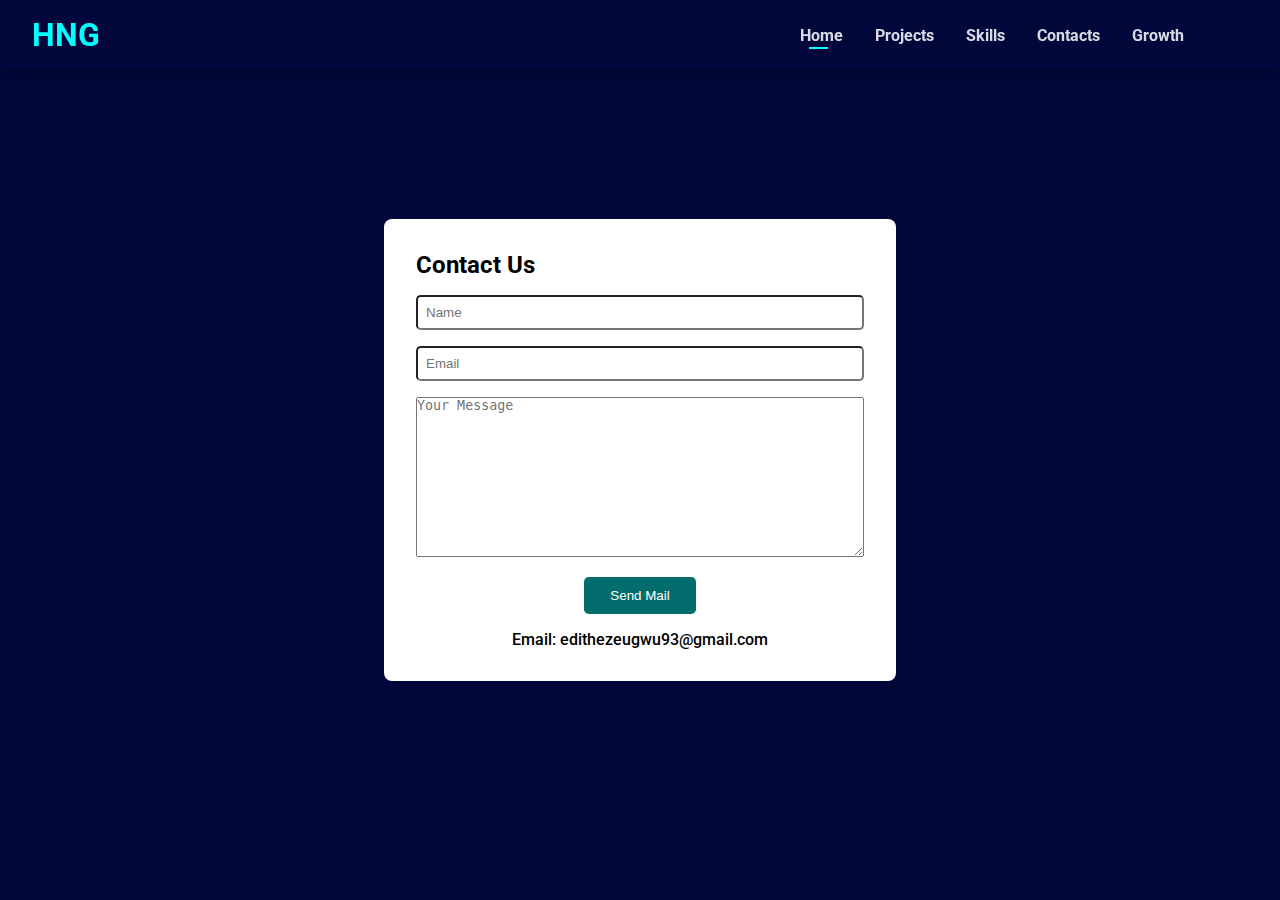
==== contacts.html @ 2c31228f "first commit" ====
<!DOCTYPE html>
<html lang="en">
  <head>
    <meta charset="UTF-8" />
    <meta name="viewport" content="width=device-width, initial-scale=1.0" />
    <link rel="stylesheet" href="style.css" />
    <link rel="preconnect" href="https://fonts.googleapis.com" />
    <link rel="preconnect" href="https://fonts.gstatic.com" crossorigin />
    <link
      href="https://fonts.googleapis.com/css2?family=Roboto:ital,wght@0,100;0,300;0,400;0,500;0,700;0,900;1,100;1,300;1,400;1,500;1,700;1,900&display=swap"
      rel="stylesheet"
    />
    <link
      rel="stylesheet"
      href="https://cdnjs.cloudflare.com/ajax/libs/font-awesome/6.6.0/css/all.min.css"
      integrity="sha512-Kc323vGBEqzTmouAECnVceyQqyqdsSiqLQISBL29aUW4U/M7pSPA/gEUZQqv1cwx4OnYxTxve5UMg5GT6L4JJg=="
      crossorigin="anonymous"
      referrerpolicy="no-referrer"
    />
    <title>Document</title>
  </head>
  <body>
    <section class="section1">
      <div class="logo">
        <h1>HNG</h1>
      </div>
      <div>
        <ul class="links">
          <li><a class="active" href="index.html">Home</a></li>
          <li><a href="project.html">Projects</a></li>
          <li><a href="skills.html">Skills</a></li>
          <li><a href="contacts.html">Contacts</a></li>
          <li><a href="">Growth</a></li>
        <a href="#" id="close"><i class="fa-solid fa-xmark close" ></i></a>
        </ul>
        <div class="mobile">
          <i class="fa-solid fa-bars"></i>
        </div>
      </div>
    </section>

    <section id="contacts">
      <form action="">
        <h2>Contact Us</h2>
        <input type="text" placeholder="Name" />
        <input type="email" placeholder="Email" />

        <textarea name="" placeholder="Your Message" id=""></textarea>

        <button>Send Mail</button>
        <p> Email: edithezeugwu93@gmail.com</p>
      </form>
    </section>
  </body>
</html>
---- style.css ----
* {
  padding: 0;
  margin: 0;
  box-sizing: border-box;
}
body {
  width: 100%;
  font-family: "Roboto", sans-serif;
  background: rgb(1, 7, 59);
}

.section1 {
  width: 100%;
  display: flex;
  align-items: center;
  justify-content: space-between;
  position: fixed;
  top: 0;
  box-shadow: 0 3px 12px rgba(0, 0, 0, 0.3);
  padding: 1rem 2rem;
  background-color: rgb(1, 7, 59);
}

.logo h1 {
  color: aqua;
  font-size: 2rem;
}

.links {
  width: 100%;
  max-width: 40%;
  display: flex;
  justify-content: space-between;
  padding-right: 3rem;
}

#close {
  display: none;
}

.mobile {
  display: none;
}

.links li {
  list-style-type: none;
  padding: 0 1rem;
  cursor: pointer;
  position: relative;
}

.links li a:hover {
  color: aqua;
}

.links li a {
  text-decoration: none;
  color: rgba(255, 255, 255, 0.856);
  font-weight: bold;
}

.links li a.active::after,
.links li a:hover::after {
  content: "";
  width: 25%;
  height: 2px;
  background: aqua;
  position: absolute;
  bottom: -4px;
  left: 25px;
}

/* Hero Page */

#hero-page {
  width: 100%;
  padding: 2rem 5rem 0 5rem;
  background: rgb(1, 7, 59);
}

#hero-page div {
  width: 100%;
  display: flex;
  align-items: center;
}

#hero-page .heroImg {
  width: 70%;
  padding-top: 5rem;
}

#hero-page .heroImg > img {
  width: 100%;
  height: 37rem;
  object-fit: contain;
}

#hero-page .heroInfo {
  width: 100%;
  color: #fff;
  display: flex;
  align-items: flex-start;
  justify-content: center;
  flex-direction: column;
}

#hero-page .heroInfo h1 {
  font-size: 2rem;
  line-height: 1.5;
  margin-bottom: 0.9rem;
}

#hero-page .heroInfo h2 {
  font-size: 1.3rem;
  opacity: 0.8rem;
  line-height: 1.5;
  color: rgb(230, 225, 225);
}

#hero-page .heroInfo p {
  color: rgb(172, 166, 166);
  line-height: 1.7;
}

/* Project Page */
#projects {
  width: 100%;
  display: flex;
  align-items: center;
  justify-content: center;
  padding: 2rem 3rem;
  margin-top: 10rem;
}

#projects .projects-card {
  width: 70%;
  display: flex;
  align-items: center;
  justify-content: space-between;
}

.project-card1 {
  width: 45%;
  height: 20rem;
  padding: 2rem;
  background: #fff;
  border-radius: 0.5rem;
}

.project-card1 h2 {
  margin-bottom: 1rem;
}

.project-card1 p {
  line-height: 1.5rem;
}


/* Skill section */

#skills {
  width: 100%;
  max-width: 70%;
  margin: 0 auto;
  padding: 4rem 3rem;
  display: flex;
  align-items: center;
  justify-content: space-between;
}

#skills img {
  width: 60%;
  height: 40rem;
  margin-top: 2rem;
  object-fit: cover;
}

#skills .skill1 h1 {
    color: #fff;
    font-size: 3rem;
    margin-bottom: 1rem;
}

#skills .skill1:first-child{
    margin-bottom: 3rem;
}

#skills .skill1 li {
    color: rgb(172, 166, 166);
    line-height: 1.5;
}


/* Contacts */

#contacts {
    width: 40%;
    margin: 0 auto;
    height: 100vh;
    display: flex;
    align-items: center;
    justify-content: center;
}

#contacts form {
    width: 100%;
    padding: 2rem;
    background: #fff;
    border-radius: 0.5rem;
}

#contacts form h2 {
    margin-bottom: 1rem;
}

#contacts form input{
    width: 100%;
    padding: 0.5rem;
    border-radius: 0.3rem;
    margin-bottom: 1rem;
}

#contacts form textarea {
    width: 100%;
    height: 10rem;
    margin-bottom: 1rem;
}

#contacts form button{
    width: 100%;
    max-width: 7rem;
    margin: 0 auto;
    padding: 0.7rem 1rem;
    border-radius: 0.3rem;
    display: flex;
    align-items: center;
    justify-content: center;
    background: rgb(3, 109, 109);
    color: #fff;
    margin-bottom: 1rem;
    outline: none;
    border: none;
}
#contacts form p {
    text-align: center;
    font-weight: 500;
}


@media (max-width: 799px) {
  /* .links {
    border: 1px solid red;
    width: 300px;
    flex-direction: column;
    height: 90vh;
    display: flex;
    align-items: flex-start;
    justify-content: flex-start;
    position: fixed;
    top: 0;
    left: 0px;
    padding: 80px 0 0 10px;
    background: #fff;
  }

  .links li {
    margin-bottom: 5rem;
  }

  .links li a{
    color: #000;
    margin-bottom: 5rem;
  }

 #close {
    font-size: 2rem;
    display: initial;
    position: absolute;
    top: 30px;
    left: 30px;
    color: #000;
  }

  .mobile {
    display: block;
    font-size: 2rem;
    color: #fff;
  } */

  #hero-page div {
    flex-direction: column;
  }
}



@media (max-width: 477px) {

    .links {
        border: 1px solid red;
        width: 300px;
        flex-direction: column;
        height: 100vh;
        display: flex;
        /* align-items: flex-start; */
        justify-content: flex-start;
        position: fixed;
        top: 0;
        right: -300px;
        padding: 80px 0 0 10px;
        background: #fff;
      }
    
      .links li {
        margin-bottom: 5rem;
      }
    
      .links li a{
        color: #000;
        margin-bottom: 5rem;
      }
    
     #close {
        font-size: 2rem;
        display: initial;
        position: absolute;
        top: 30px;
        /* left: 30px; */
        color: #000;
      }
    
      .mobile {
        display: block;
        font-size: 2rem;
        color: #fff;
      }
  #hero-page {
    padding: 2rem;
  }
  #hero-page .heroImg > img {
    width: 100%;
    height: 100%;
  }

  #hero-page .heroInfo h2{
    font-size: 0.8rem;
  }

  #projects {
    padding: 1rem;
  }

  #projects {
    margin-top: 5rem;
}

  #projects .projects-card {
    width: 100%;
    flex-direction: column;
  }

  .project-card1 {
    width: 100%;
    height: 100%;
    margin-bottom: 1rem;
}

#skills {
    max-width: 100%;
    padding: 3rem 2rem 0 2rem;
    flex-direction: column;
}
#skills img {
    width: 100%;
    height: 100%;
}

#skills .skill1 h1 {
    color: #fff;
    font-size: 2rem;
    margin-bottom: 1rem;
}

#contacts {
    width: 100%;
    padding: 0 1rem 0 1rem;
}
}
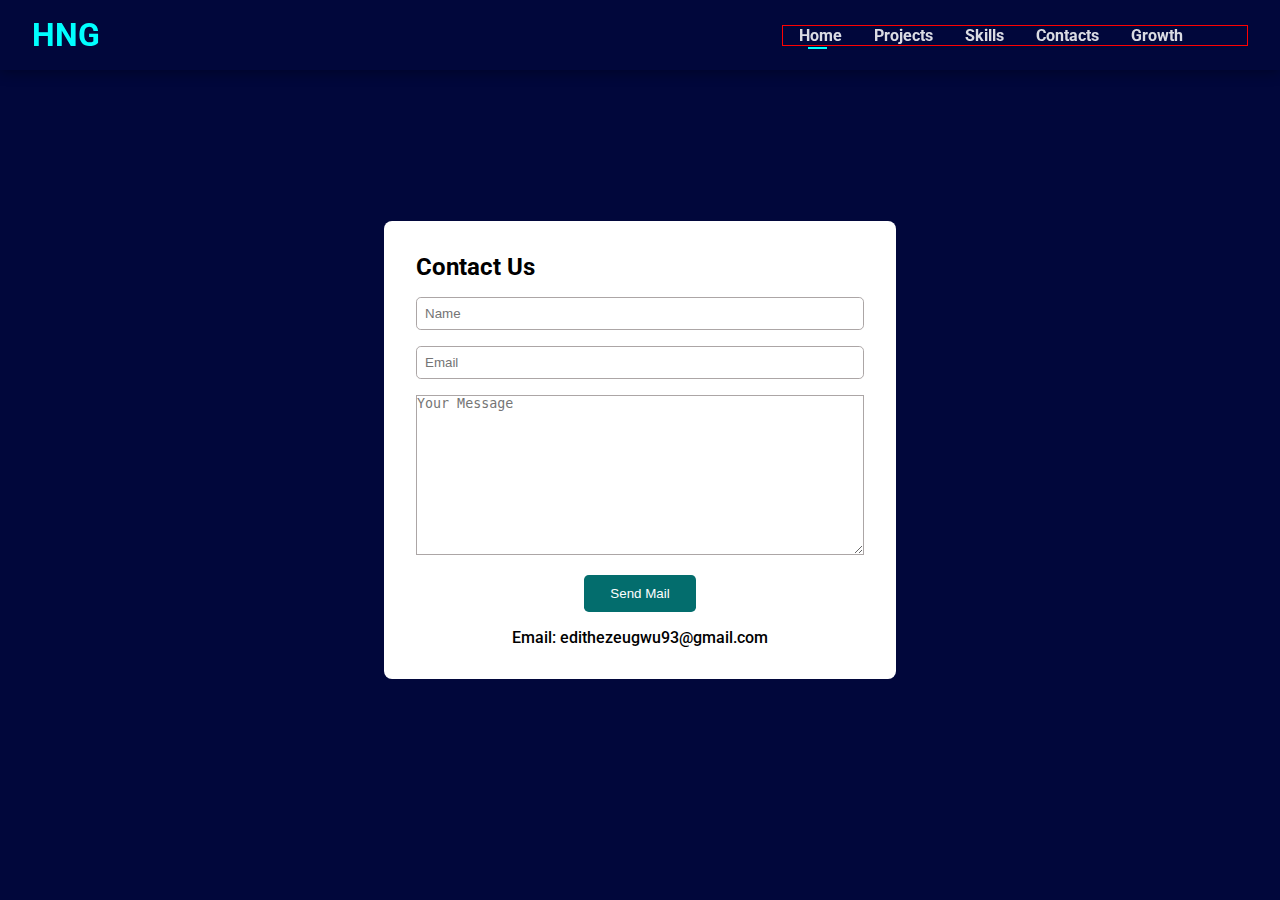
==== commit 0e6cd217: "first commit" ====
--- a/contacts.html
+++ b/contacts.html
@@ -30,7 +30,7 @@
           <li><a href="project.html">Projects</a></li>
           <li><a href="skills.html">Skills</a></li>
           <li><a href="contacts.html">Contacts</a></li>
-          <li><a href="">Growth</a></li>
+          <li><a href="growth.html">Growth</a></li>
         <a href="#" id="close"><i class="fa-solid fa-xmark close" ></i></a>
         </ul>
         <div class="mobile">
--- a/style.css
+++ b/style.css
@@ -27,8 +27,8 @@
 }
 
 .links {
-  width: 100%;
-  max-width: 40%;
+  border: 1px solid red;
+  /* width: 100%; */
   display: flex;
   justify-content: space-between;
   padding-right: 3rem;
@@ -155,7 +155,6 @@
   line-height: 1.5rem;
 }
 
-
 /* Skill section */
 
 #skills {
@@ -176,89 +175,183 @@
 }
 
 #skills .skill1 h1 {
-    color: #fff;
-    font-size: 3rem;
+  color: #fff;
+  font-size: 3rem;
+  margin-bottom: 1rem;
+}
+
+#skills .skill1:first-child {
+  margin-bottom: 3rem;
+}
+
+#skills .skill1 li {
+  color: rgb(172, 166, 166);
+  line-height: 1.5;
+}
+
+/* Contacts */
+
+#contacts {
+  width: 40%;
+  margin: 0 auto;
+  height: 100vh;
+  display: flex;
+  align-items: center;
+  justify-content: center;
+}
+
+#contacts form {
+  width: 100%;
+  padding: 2rem;
+  background: #fff;
+  border-radius: 0.5rem;
+}
+
+#contacts form h2 {
+  margin-bottom: 1rem;
+}
+
+#contacts form input {
+  border: 1px solid rgb(172, 166, 166);
+  width: 100%;
+  padding: 0.5rem;
+  border-radius: 0.3rem;
+  margin-bottom: 1rem;
+  outline: none;
+}
+
+#contacts form textarea {
+  border: 1px solid rgb(172, 166, 166);
+  width: 100%;
+  height: 10rem;
+  margin-bottom: 1rem;
+  outline: none;
+}
+
+#contacts form button {
+  width: 100%;
+  max-width: 7rem;
+  margin: 0 auto;
+  padding: 0.7rem 1rem;
+  border-radius: 0.3rem;
+  display: flex;
+  align-items: center;
+  justify-content: center;
+  background: rgb(3, 109, 109);
+  color: #fff;
+  margin-bottom: 1rem;
+  outline: none;
+  border: none;
+}
+#contacts form p {
+  text-align: center;
+  font-weight: 500;
+}
+
+/* Growth Page */
+#growth {
+  border: 1px solid red;
+  width: 100%;
+  max-width: 70%;
+  margin: 0 auto;
+  height: 100vh;
+  display: flex;
+  align-items: center;
+  justify-content: space-between;
+}
+
+#growth h3 {
+  border: 1px solid red;
+  width: 100%;
+  color: #fff;
+  line-height: 2;
+  margin-bottom: 2rem;
+}
+
+#growth > img {
+  border: 1px solid red;
+  width: 50%;
+  object-fit: cover;
+}
+
+#growth .buttons {
+  border: 1px solid red;
+  width: 100%;
+  max-width: 60%;
+  margin: 0 auto;
+  display: flex;
+  align-items: center;
+  justify-content: space-between;
+  /* cursor: pointer; */
+}
+
+#growth .visitBtn{
+  padding: 0.8rem 2.5rem;
+  background: rgb(2, 100, 100);
+  border-radius: 1rem;
+}
+
+#growth .visitBtn a{
+  text-decoration: none;
+  color: whitesmoke;
+}
+
+
+@media (max-width: 799px) {
+
+  #hero-page div {
+    flex-direction: column;
+  }
+
+  #projects .projects-card {
+    width: 100%;
+    flex-direction: column;
+  }
+
+  .project-card1 {
+    width: 100%;
+    height: 20rem;
     margin-bottom: 1rem;
-}
-
-#skills .skill1:first-child{
-    margin-bottom: 3rem;
-}
-
-#skills .skill1 li {
+  }
+
+  #contacts {
+    width: 60%;
+    height: 80vh;
+  }
+
+  #skills {
+    max-width: 100%;
+    padding: 3rem;
+  }
+
+  #skills img {
+    width: 70%;
+    height: 100%;
+  }
+
+  #skills .skill1 h1 {
+    width: 100%;
+    font-size: 1.7rem;
+  }
+
+  #skills .skill1 li {
     color: rgb(172, 166, 166);
-    line-height: 1.5;
-}
-
-
-/* Contacts */
-
-#contacts {
-    width: 40%;
-    margin: 0 auto;
+    line-height: 1.2;
+  }
+}
+
+@media (max-width: 477px) {
+  .links {
+    border: 1px solid red;
+    width: 100%;
+    flex-direction: column;
     height: 100vh;
-    display: flex;
-    align-items: center;
-    justify-content: center;
-}
-
-#contacts form {
-    width: 100%;
-    padding: 2rem;
-    background: #fff;
-    border-radius: 0.5rem;
-}
-
-#contacts form h2 {
-    margin-bottom: 1rem;
-}
-
-#contacts form input{
-    width: 100%;
-    padding: 0.5rem;
-    border-radius: 0.3rem;
-    margin-bottom: 1rem;
-}
-
-#contacts form textarea {
-    width: 100%;
-    height: 10rem;
-    margin-bottom: 1rem;
-}
-
-#contacts form button{
-    width: 100%;
-    max-width: 7rem;
-    margin: 0 auto;
-    padding: 0.7rem 1rem;
-    border-radius: 0.3rem;
-    display: flex;
-    align-items: center;
-    justify-content: center;
-    background: rgb(3, 109, 109);
-    color: #fff;
-    margin-bottom: 1rem;
-    outline: none;
-    border: none;
-}
-#contacts form p {
-    text-align: center;
-    font-weight: 500;
-}
-
-
-@media (max-width: 799px) {
-  /* .links {
-    border: 1px solid red;
-    width: 300px;
-    flex-direction: column;
-    height: 90vh;
     display: flex;
     align-items: flex-start;
     justify-content: flex-start;
     position: fixed;
     top: 0;
-    left: 0px;
+    right: -400px;
     padding: 80px 0 0 10px;
     background: #fff;
   }
@@ -267,17 +360,21 @@
     margin-bottom: 5rem;
   }
 
-  .links li a{
+  .links li a {
     color: #000;
     margin-bottom: 5rem;
   }
 
- #close {
+  #navbar .active {
+    right: 0px;
+  }
+
+  #close {
     font-size: 2rem;
     display: initial;
     position: absolute;
-    top: 30px;
-    left: 30px;
+    top: 20px;
+    left: 20px;
     color: #000;
   }
 
@@ -285,55 +382,7 @@
     display: block;
     font-size: 2rem;
     color: #fff;
-  } */
-
-  #hero-page div {
-    flex-direction: column;
-  }
-}
-
-
-
-@media (max-width: 477px) {
-
-    .links {
-        border: 1px solid red;
-        width: 300px;
-        flex-direction: column;
-        height: 100vh;
-        display: flex;
-        /* align-items: flex-start; */
-        justify-content: flex-start;
-        position: fixed;
-        top: 0;
-        right: -300px;
-        padding: 80px 0 0 10px;
-        background: #fff;
-      }
-    
-      .links li {
-        margin-bottom: 5rem;
-      }
-    
-      .links li a{
-        color: #000;
-        margin-bottom: 5rem;
-      }
-    
-     #close {
-        font-size: 2rem;
-        display: initial;
-        position: absolute;
-        top: 30px;
-        /* left: 30px; */
-        color: #000;
-      }
-    
-      .mobile {
-        display: block;
-        font-size: 2rem;
-        color: #fff;
-      }
+  }
   #hero-page {
     padding: 2rem;
   }
@@ -342,7 +391,7 @@
     height: 100%;
   }
 
-  #hero-page .heroInfo h2{
+  #hero-page .heroInfo h2 {
     font-size: 0.8rem;
   }
 
@@ -352,7 +401,7 @@
 
   #projects {
     margin-top: 5rem;
-}
+  }
 
   #projects .projects-card {
     width: 100%;
@@ -363,26 +412,53 @@
     width: 100%;
     height: 100%;
     margin-bottom: 1rem;
-}
-
-#skills {
+  }
+
+  #skills {
     max-width: 100%;
     padding: 3rem 2rem 0 2rem;
     flex-direction: column;
-}
-#skills img {
+  }
+  #skills img {
     width: 100%;
     height: 100%;
-}
-
-#skills .skill1 h1 {
+  }
+
+  #skills .skill1 h1 {
     color: #fff;
     font-size: 2rem;
     margin-bottom: 1rem;
-}
-
-#contacts {
-    width: 100%;
+  }
+
+  #contacts {
+    width: 100%;
+    height: 100vh;
     padding: 0 1rem 0 1rem;
-}
-}
+  }
+
+  #growth {
+    border: 1px solid red;
+    max-width: 100%;
+    /* height: 150vh; */
+    flex-direction: column;
+    padding: 1rem;
+  }
+
+  #growth .buttons {
+    border: 1px solid red;
+    max-width: 100%;
+  flex-direction: column;
+  }
+
+  #growth h3 {
+    border: 1px solid red;
+    padding-top: 7rem;
+    font-size: 1rem;
+    margin-bottom: 2rem;
+}
+#growth > img {
+  border: 1px solid red;
+  width: 100%;
+  object-fit: cover;
+}
+}
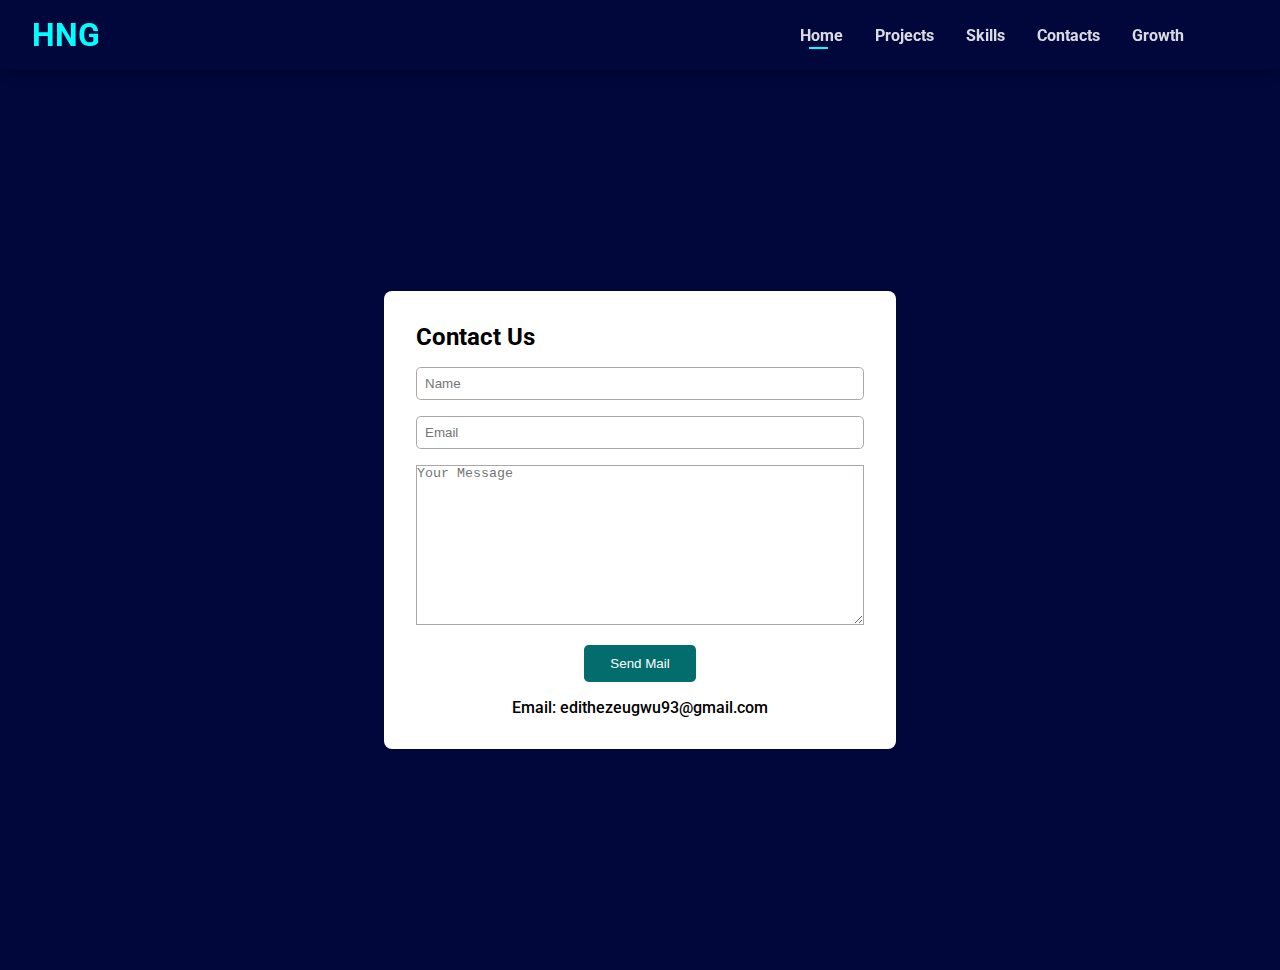
==== commit 60ab5e7b: "first commit" ====
--- a/contacts.html
+++ b/contacts.html
@@ -25,18 +25,18 @@
         <h1>HNG</h1>
       </div>
       <div>
-        <ul class="links">
-          <li><a class="active" href="index.html">Home</a></li>
-          <li><a href="project.html">Projects</a></li>
-          <li><a href="skills.html">Skills</a></li>
-          <li><a href="contacts.html">Contacts</a></li>
-          <li><a href="growth.html">Growth</a></li>
-        <a href="#" id="close"><i class="fa-solid fa-xmark close" ></i></a>
-        </ul>
-        <div class="mobile">
-          <i class="fa-solid fa-bars"></i>
-        </div>
-      </div>
+      <ul class="links" id="navbar">
+        <li><a class="active" href="index.html">Home</a></li>
+        <li><a href="project.html">Projects</a></li>
+        <li><a href="skills.html">Skills</a></li>
+        <li><a href="contacts.html">Contacts</a></li>
+        <li><a href="growth.html">Growth</a></li>
+        <a href="#" id="close"><i class="fa-solid fa-xmark"></i></a>
+      </ul>
+    </div>
+    <div class="mobile">
+        <i id="menu" class="fa-solid fa-bars"></i>
+    </div>
     </section>
 
     <section id="contacts">
@@ -51,5 +51,7 @@
         <p> Email: edithezeugwu93@gmail.com</p>
       </form>
     </section>
+
+    <script src="index.js"></script>
   </body>
 </html>
--- a/style.css
+++ b/style.css
@@ -14,8 +14,9 @@
   display: flex;
   align-items: center;
   justify-content: space-between;
-  position: fixed;
+  position: sticky;
   top: 0;
+  right: 0;
   box-shadow: 0 3px 12px rgba(0, 0, 0, 0.3);
   padding: 1rem 2rem;
   background-color: rgb(1, 7, 59);
@@ -27,9 +28,8 @@
 }
 
 .links {
-  border: 1px solid red;
-  /* width: 100%; */
-  display: flex;
+  display: flex;
+  align-items: center;
   justify-content: space-between;
   padding-right: 3rem;
 }
@@ -250,7 +250,6 @@
 
 /* Growth Page */
 #growth {
-  border: 1px solid red;
   width: 100%;
   max-width: 70%;
   margin: 0 auto;
@@ -261,7 +260,6 @@
 }
 
 #growth h3 {
-  border: 1px solid red;
   width: 100%;
   color: #fff;
   line-height: 2;
@@ -269,31 +267,31 @@
 }
 
 #growth > img {
-  border: 1px solid red;
   width: 50%;
   object-fit: cover;
 }
 
 #growth .buttons {
-  border: 1px solid red;
   width: 100%;
   max-width: 60%;
   margin: 0 auto;
   display: flex;
   align-items: center;
   justify-content: space-between;
-  /* cursor: pointer; */
 }
 
 #growth .visitBtn{
   padding: 0.8rem 2.5rem;
   background: rgb(2, 100, 100);
   border-radius: 1rem;
+  border: none;
+  outline: none;
 }
 
 #growth .visitBtn a{
   text-decoration: none;
   color: whitesmoke;
+  
 }
 
 
@@ -341,9 +339,8 @@
 }
 
 @media (max-width: 477px) {
-  .links {
-    border: 1px solid red;
-    width: 100%;
+  #navbar {
+    width: 300px;
     flex-direction: column;
     height: 100vh;
     display: flex;
@@ -351,21 +348,21 @@
     justify-content: flex-start;
     position: fixed;
     top: 0;
-    right: -400px;
+    right: -300px;
     padding: 80px 0 0 10px;
-    background: #fff;
-  }
-
-  .links li {
+    background: rgb(1, 7, 59);
+  }
+
+  #navbar li {
     margin-bottom: 5rem;
   }
 
-  .links li a {
-    color: #000;
+  #navbar li a {
+    color: #fff;
     margin-bottom: 5rem;
   }
 
-  #navbar .active {
+  #navbar.active {
     right: 0px;
   }
 
@@ -374,8 +371,8 @@
     display: initial;
     position: absolute;
     top: 20px;
-    left: 20px;
-    color: #000;
+    left: 10px;
+    color: #fff;
   }
 
   .mobile {
@@ -383,9 +380,11 @@
     font-size: 2rem;
     color: #fff;
   }
+
   #hero-page {
     padding: 2rem;
   }
+
   #hero-page .heroImg > img {
     width: 100%;
     height: 100%;
@@ -437,27 +436,27 @@
   }
 
   #growth {
-    border: 1px solid red;
     max-width: 100%;
-    /* height: 150vh; */
     flex-direction: column;
     padding: 1rem;
   }
 
   #growth .buttons {
-    border: 1px solid red;
     max-width: 100%;
   flex-direction: column;
   }
 
   #growth h3 {
-    border: 1px solid red;
     padding-top: 7rem;
     font-size: 1rem;
     margin-bottom: 2rem;
 }
+
+#growth .visitBtn{
+ margin-bottom: 1rem;
+}
+
 #growth > img {
-  border: 1px solid red;
   width: 100%;
   object-fit: cover;
 }
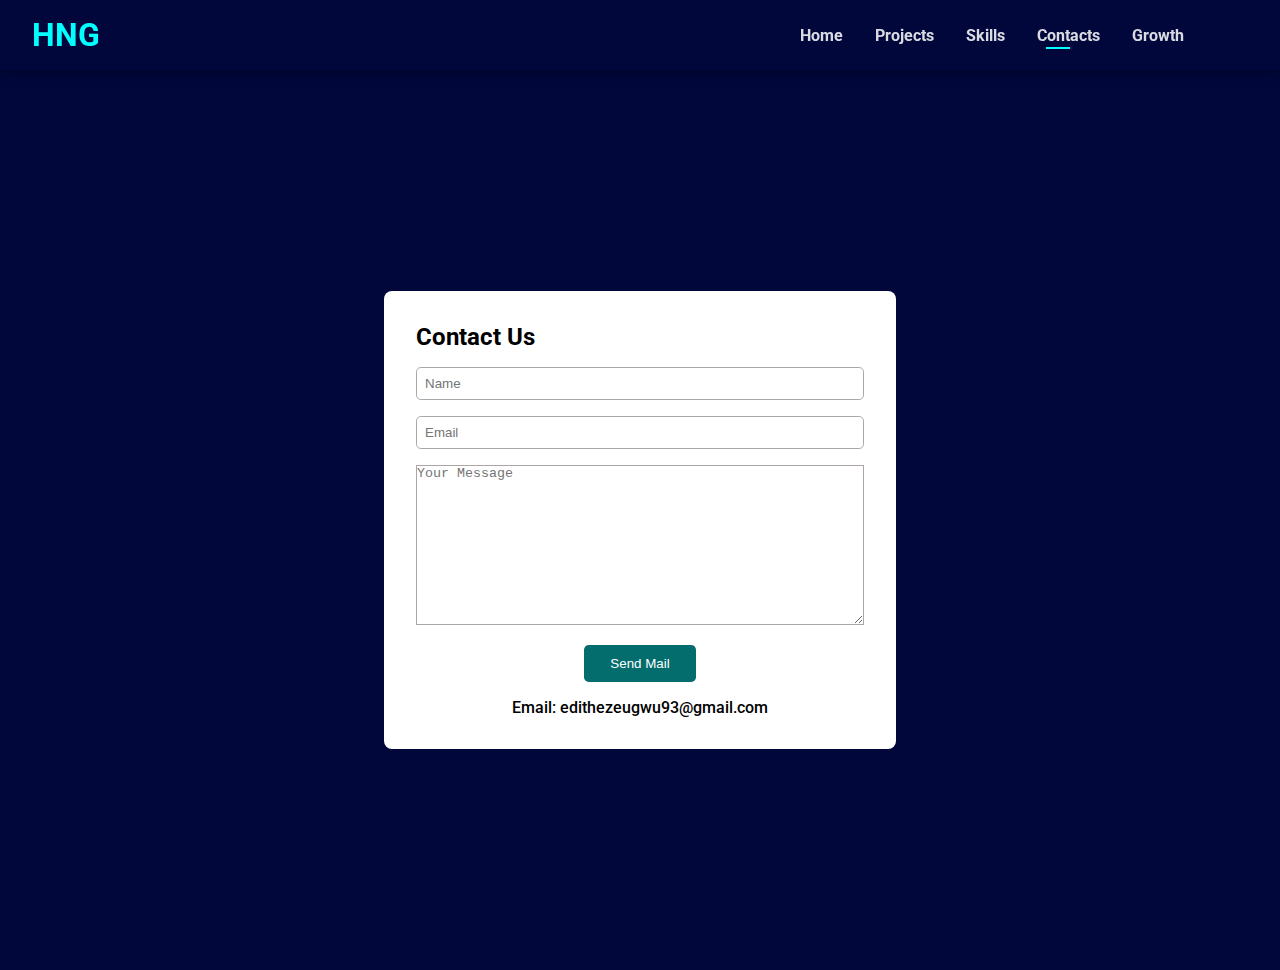
==== commit 77fc22f4: "first commit" ====
--- a/contacts.html
+++ b/contacts.html
@@ -26,10 +26,10 @@
       </div>
       <div>
       <ul class="links" id="navbar">
-        <li><a class="active" href="index.html">Home</a></li>
+        <li><a href="index.html">Home</a></li>
         <li><a href="project.html">Projects</a></li>
         <li><a href="skills.html">Skills</a></li>
-        <li><a href="contacts.html">Contacts</a></li>
+        <li><a class="active" href="contacts.html">Contacts</a></li>
         <li><a href="growth.html">Growth</a></li>
         <a href="#" id="close"><i class="fa-solid fa-xmark"></i></a>
       </ul>
--- a/style.css
+++ b/style.css
@@ -123,13 +123,14 @@
 }
 
 /* Project Page */
+
 #projects {
   width: 100%;
+  height: 100vh;
   display: flex;
   align-items: center;
   justify-content: center;
   padding: 2rem 3rem;
-  margin-top: 10rem;
 }
 
 #projects .projects-card {
@@ -243,12 +244,14 @@
   outline: none;
   border: none;
 }
+
 #contacts form p {
   text-align: center;
   font-weight: 500;
 }
 
 /* Growth Page */
+
 #growth {
   width: 100%;
   max-width: 70%;
@@ -272,8 +275,7 @@
 }
 
 #growth .buttons {
-  width: 100%;
-  max-width: 60%;
+  width: 55%;
   margin: 0 auto;
   display: flex;
   align-items: center;
@@ -294,6 +296,42 @@
   
 }
 
+@media (max-width: 1118px) {
+  #hero-page {
+    width: 100%;
+    padding: 2rem;
+}
+
+#hero-page .heroImg {
+  margin-right: 2rem;
+}
+
+#projects {
+  height: 100vh;
+  margin-top: 0;
+}
+
+#projects .projects-card {
+  width: 80%;
+}
+
+.project-card1 {
+  width: 48%;
+  padding: 1.5rem;
+}
+
+#skills {
+  max-width: 100%;
+  margin: 0 auto;
+  padding: 2rem;
+}
+
+#growth .buttons {
+  width: 80%;
+}
+
+}
+
 
 @media (max-width: 799px) {
 
@@ -301,6 +339,10 @@
     flex-direction: column;
   }
 
+  #projects {
+    margin-top: 3rem;
+}
+
   #projects .projects-card {
     width: 100%;
     flex-direction: column;
@@ -308,18 +350,19 @@
 
   .project-card1 {
     width: 100%;
-    height: 20rem;
+    height:15rem;
     margin-bottom: 1rem;
   }
 
   #contacts {
     width: 60%;
     height: 80vh;
+    margin-top: 3rem;
   }
 
   #skills {
     max-width: 100%;
-    padding: 3rem;
+    padding: 2rem;
   }
 
   #skills img {
@@ -336,16 +379,36 @@
     color: rgb(172, 166, 166);
     line-height: 1.2;
   }
+
+  #growth > div {
+    margin-top: 5rem;
+}
+
+#growth h3 {
+  font-size: 1rem;
+}
+
+  #growth .buttons {
+    align-items: flex-start;
+    flex-direction: column;
+}
+
+#growth .visitBtn {
+  width: 100%;
+  margin-bottom: 1rem;
+  font-size: .6rem;
+}
+
 }
 
 @media (max-width: 477px) {
   #navbar {
     width: 300px;
-    flex-direction: column;
     height: 100vh;
     display: flex;
     align-items: flex-start;
     justify-content: flex-start;
+    flex-direction: column;
     position: fixed;
     top: 0;
     right: -300px;
@@ -396,10 +459,8 @@
 
   #projects {
     padding: 1rem;
-  }
-
-  #projects {
     margin-top: 5rem;
+
   }
 
   #projects .projects-card {
@@ -441,18 +502,19 @@
     padding: 1rem;
   }
 
-  #growth .buttons {
+  #growth h3 {
+    padding-top: 0rem;
+    font-size: 1rem;
+    margin-bottom: 2rem;
+}
+
+ #growth .buttons {
     max-width: 100%;
   flex-direction: column;
   }
 
-  #growth h3 {
-    padding-top: 7rem;
-    font-size: 1rem;
-    margin-bottom: 2rem;
-}
-
 #growth .visitBtn{
+  width: 100%;
  margin-bottom: 1rem;
 }
 
